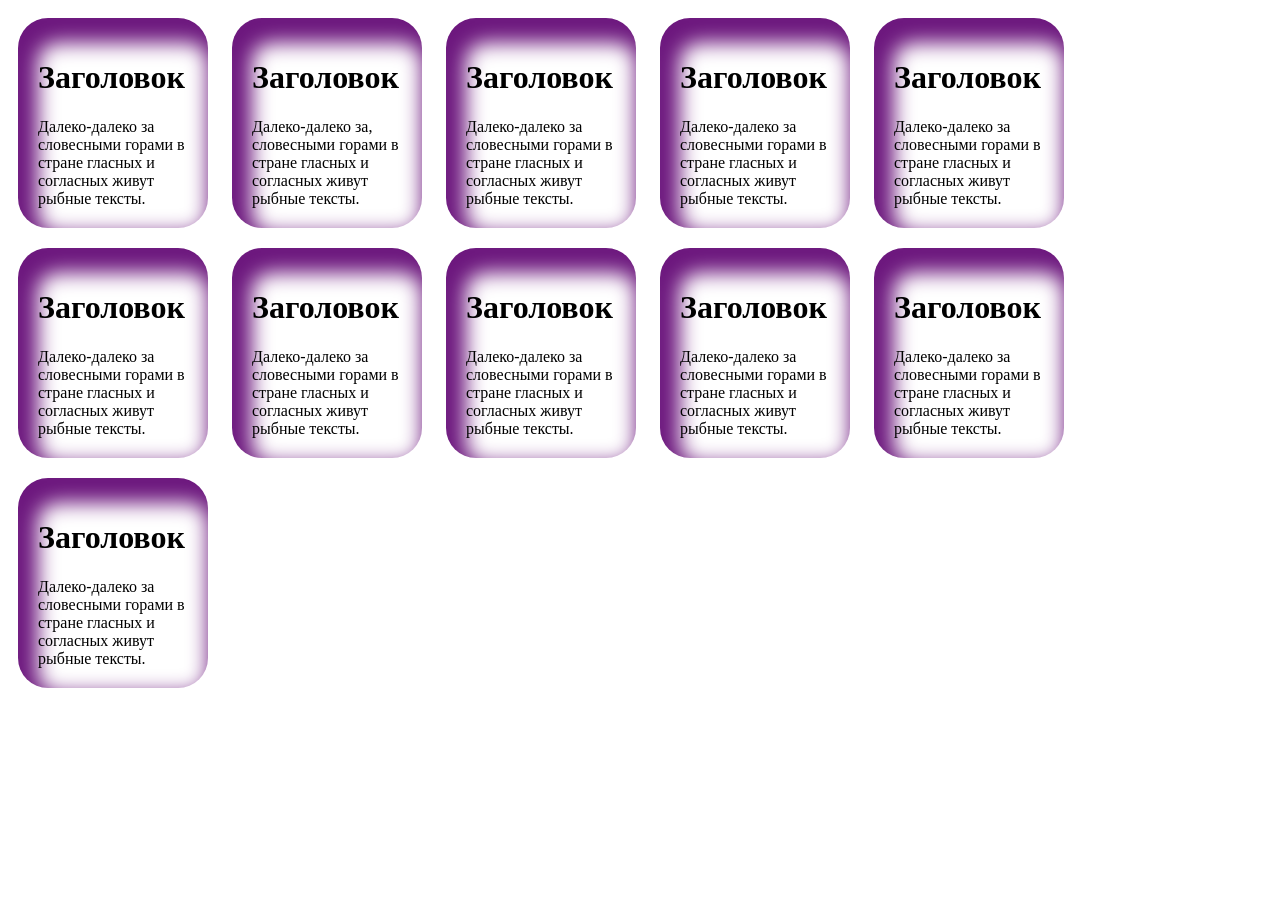
==== dz-1/index.html @ d67c8313 "Add files via upload" ====
<!DOCTYPE html>
<html lang="ru">

<head>
    <meta charset="UTF-8">
    <meta name="viewport" content="width=device-width, initial-scale=1.0">
    <title>Дз по шрифтам</title>
    <link rel="stylesheet" href="./css/style.css">

<body>
    
    <span class="block">
        <h1>Заголовок</h1>
        Далеко-далеко за словесными горами в стране гласных и согласных живут рыбные тексты. 
    </span>
    <span class="block1">
        <h1>Заголовок</h1>
        Далеко-далеко за, словесными горами в стране гласных и согласных живут рыбные тексты.
    </span>
    <span class="block2">
        <h1>Заголовок</h1>
        Далеко-далеко за словесными горами в стране гласных и согласных живут рыбные тексты. 
    </span>
    <span class="block3">
        <h1>Заголовок</h1>
        Далеко-далеко за словесными горами в стране гласных и согласных живут рыбные тексты. 
    </span>
    <span class="block4">
        <h1>Заголовок</h1>
        Далеко-далеко за словесными горами в стране гласных и согласных живут рыбные тексты. 
    </span>
    <span class="block5">
        <h1>Заголовок</h1>
        Далеко-далеко за словесными горами в стране гласных и согласных живут рыбные тексты. 
</span>
<span class="block6">
        <h1>Заголовок</h1>
        Далеко-далеко за словесными горами в стране гласных и согласных живут рыбные тексты. 
</span>
<span class="block7">
        <h1>Заголовок</h1>
        Далеко-далеко за словесными горами в стране гласных и согласных живут рыбные тексты. 
</span>
<span class="block8">
        <h1>Заголовок</h1>
        Далеко-далеко за словесными горами в стране гласных и согласных живут рыбные тексты. 
</span>
<span class="block9">
        <h1>Заголовок</h1>
        Далеко-далеко за словесными горами в стране гласных и согласных живут рыбные тексты. 
</span>
<span class="block10">
        <h1>Заголовок</h1>
        Далеко-далеко за словесными горами в стране гласных и согласных живут рыбные тексты. 
</span>
    
</body>

</html>
---- dz-1/css/style.css ----
.block{
box-shadow: inset 10px 15px 20px 10px #6d187e;
border-radius: 30px;
margin: 10px 10px 10px;
padding:20px;
width: 150px;
display: inline-block;
}

.block1{
box-shadow: inset 10px 15px 20px 10px #6d187e;
border-radius: 30px;
padding:20px;
margin: 10px 10px 10px;
width: 150px;
display: inline-block;
}

.block2{
    box-shadow: inset 10px 15px 20px 10px #6d187e;
    border-radius: 30px;
    padding:20px;
    margin: 10px 10px 10px;
    width: 150px;
    display: inline-block;
    
}

.block3{
    box-shadow: inset 10px 15px 20px 10px #6d187e;
    border-radius: 30px;
    padding:20px;
    margin: 10px 10px 10px;
    width: 150px;
    display: inline-block;
    
}

.block4{
    box-shadow: inset 10px 15px 20px 10px #6d187e;
    border-radius: 30px;
    padding:20px;
    margin: 10px 10px 10px;
    width: 150px;
    display: inline-block;
    
}

.block5{
    box-shadow: inset 10px 15px 20px 10px #6d187e;
    border-radius: 30px;
    padding:20px;
    margin: 10px 10px 10px;
    width: 150px;
    display: inline-block;
    
}

.block6{
    box-shadow: inset 10px 15px 20px 10px #6d187e;
    border-radius: 30px;
    padding:20px;
    margin: 10px 10px 10px;
    width: 150px;
    display: inline-block;
    
}

.block7{
    box-shadow: inset 10px 15px 20px 10px #6d187e;
    border-radius: 30px;
    padding:20px;
    margin: 10px 10px 10px;
    width: 150px;
    display: inline-block;
    
}

.block8{
    box-shadow: inset 10px 15px 20px 10px #6d187e;
    border-radius: 30px;
    padding:20px;
    margin: 10px 10px 10px;
    width: 150px;
    display: inline-block;
    
}

.block9{
    box-shadow: inset 10px 15px 20px 10px #6d187e;
    border-radius: 30px;
    padding:20px;
    margin: 10px 10px 10px;
    width: 150px;
    display: inline-block;
    
}


.block10{
    box-shadow: inset 10px 15px 20px 10px #6d187e;
    border-radius: 30px;
    padding:20px;
    margin: 10px 10px 10px;
    width: 150px;
    display: inline-block;
    
}
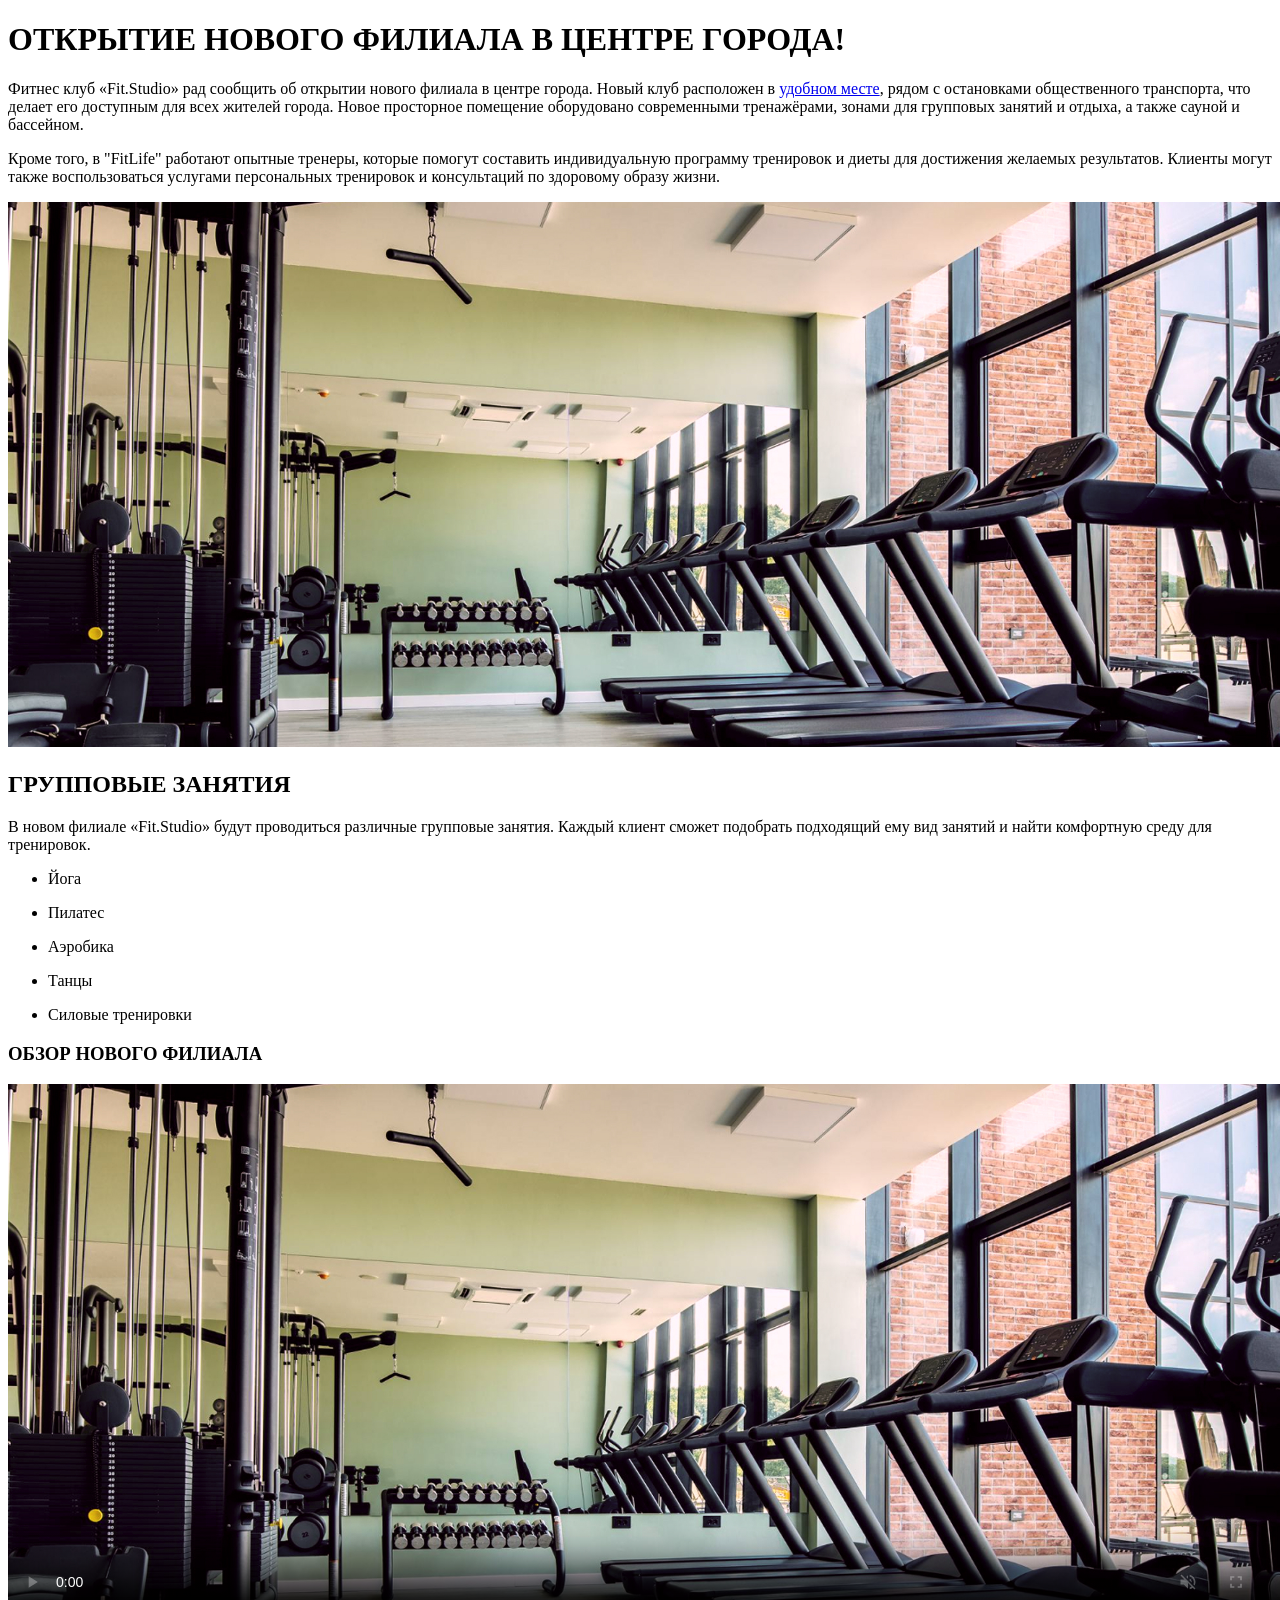
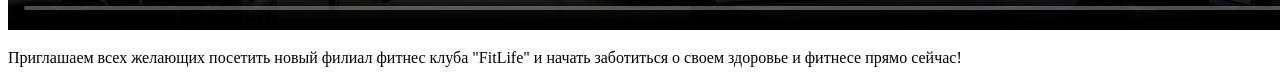
==== commit b68cc9a8: "Начал с начала" ====
--- a/dz-1/index.html
+++ b/dz-1/index.html
@@ -1,59 +1,38 @@
 <!DOCTYPE html>
 <html lang="ru">
-
 <head>
     <meta charset="UTF-8">
     <meta name="viewport" content="width=device-width, initial-scale=1.0">
-    <title>Дз по шрифтам</title>
-    <link rel="stylesheet" href="./css/style.css">
-
+    <title>dz-1</title>
+</head>
 <body>
-    
-    <span class="block">
-        <h1>Заголовок</h1>
-        Далеко-далеко за словесными горами в стране гласных и согласных живут рыбные тексты. 
-    </span>
-    <span class="block1">
-        <h1>Заголовок</h1>
-        Далеко-далеко за, словесными горами в стране гласных и согласных живут рыбные тексты.
-    </span>
-    <span class="block2">
-        <h1>Заголовок</h1>
-        Далеко-далеко за словесными горами в стране гласных и согласных живут рыбные тексты. 
-    </span>
-    <span class="block3">
-        <h1>Заголовок</h1>
-        Далеко-далеко за словесными горами в стране гласных и согласных живут рыбные тексты. 
-    </span>
-    <span class="block4">
-        <h1>Заголовок</h1>
-        Далеко-далеко за словесными горами в стране гласных и согласных живут рыбные тексты. 
-    </span>
-    <span class="block5">
-        <h1>Заголовок</h1>
-        Далеко-далеко за словесными горами в стране гласных и согласных живут рыбные тексты. 
-</span>
-<span class="block6">
-        <h1>Заголовок</h1>
-        Далеко-далеко за словесными горами в стране гласных и согласных живут рыбные тексты. 
-</span>
-<span class="block7">
-        <h1>Заголовок</h1>
-        Далеко-далеко за словесными горами в стране гласных и согласных живут рыбные тексты. 
-</span>
-<span class="block8">
-        <h1>Заголовок</h1>
-        Далеко-далеко за словесными горами в стране гласных и согласных живут рыбные тексты. 
-</span>
-<span class="block9">
-        <h1>Заголовок</h1>
-        Далеко-далеко за словесными горами в стране гласных и согласных живут рыбные тексты. 
-</span>
-<span class="block10">
-        <h1>Заголовок</h1>
-        Далеко-далеко за словесными горами в стране гласных и согласных живут рыбные тексты. 
-</span>
-    
+    <h1>ОТКРЫТИЕ НОВОГО ФИЛИАЛА В ЦЕНТРЕ ГОРОДА!</h1>
+    <p>Фитнес клуб «Fit.Studio» рад сообщить об открытии нового филиала в центре города. Новый клуб расположен в <a href="#">удобном месте</a>, рядом с остановками
+общественного транспорта, что делает его доступным для всех жителей города. Новое просторное помещение оборудовано современными тренажёрами,
+зонами для групповых занятий и отдыха, а также сауной и бассейном.</p>
+<p>Кроме того, в "FitLife" работают опытные тренеры, которые помогут составить индивидуальную программу тренировок и диеты для достижения желаемых
+результатов. Клиенты могут также воспользоваться услугами персональных тренировок и консультаций по здоровому образу жизни.</p>
+<img src="gym-image.jpg" width="1300" alt="Помещение тренажерного зала с тренажерами">
+<h2>ГРУППОВЫЕ ЗАНЯТИЯ</h2>
+<p>В новом филиале «Fit.Studio» будут проводиться различные групповые занятия. Каждый клиент
+сможет подобрать подходящий ему вид занятий и найти комфортную среду для тренировок.</p>
+<ul>
+    <li>Йога</li>
+</ul>
+<ul>
+    <li>Пилатес</li> 
+</ul>
+<ul>
+    <li>Аэробика</li>
+    </ul>
+    <ul>
+    <li>Танцы</li>
+    </ul>
+    <ul>
+    <li>Силовые тренировки</li>
+    </ul>
+    <h3>ОБЗОР НОВОГО ФИЛИАЛА</h3>
+    <video src="gym-video.mp4" controls loop muted width="1300" poster="gym-image.jpg"></video>
+    <p>Приглашаем всех желающих посетить новый филиал фитнес клуба "FitLife" и начать заботиться о своем здоровье и фитнесе прямо сейчас!</p>
 </body>
-
 </html>
